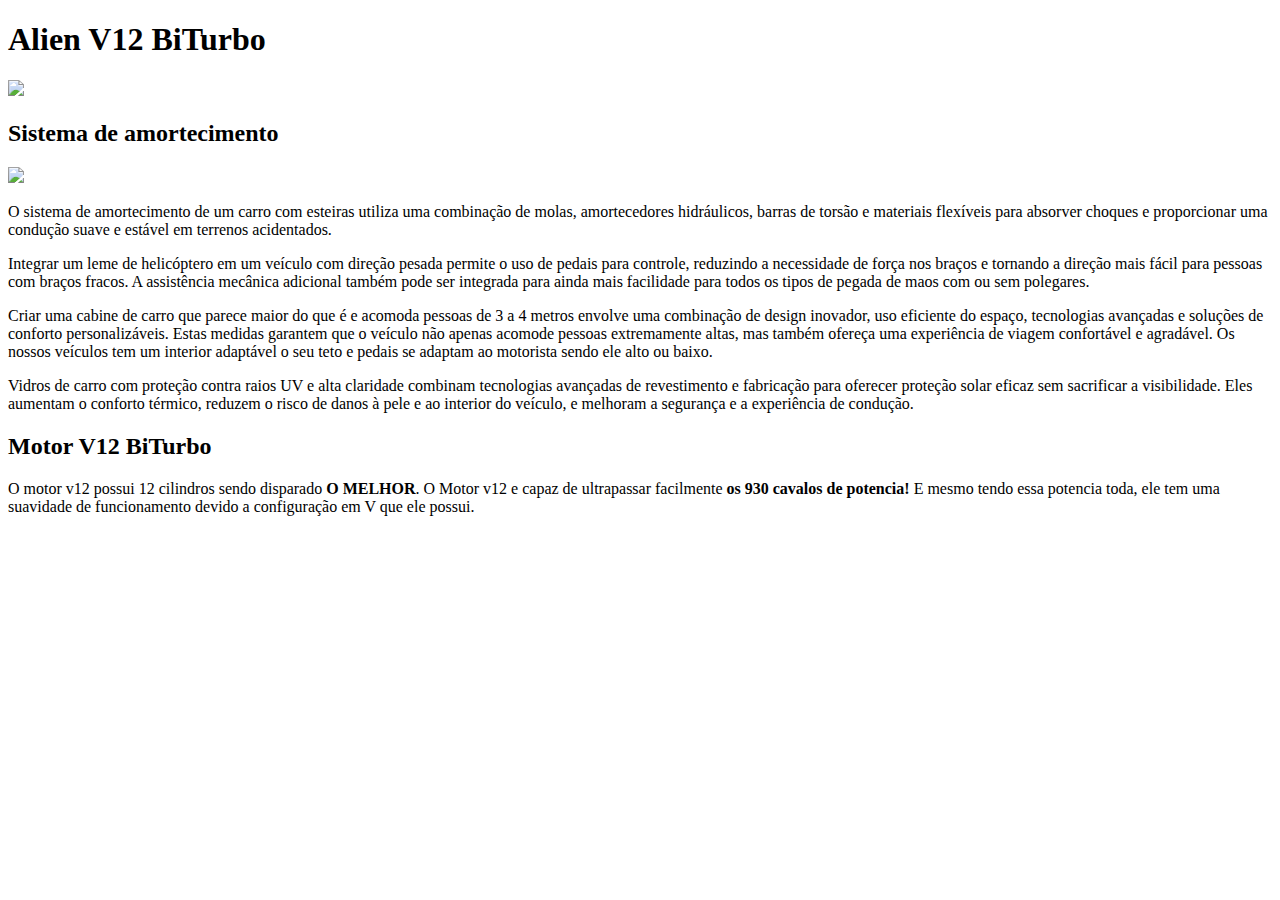
==== index.html @ 14e3fd91 "Update index.html" ====
<!DOCTYPE html>
<html lang="en" >

<head>
  <meta charset="UTF-8">
  <title>Alien X Site</title>
  <link rel="stylesheet" href="./style.css">
    <div class="container">
        <h1 class="page-title">Alien V12 BiTurbo</h1>
        
        <img src="./AlienV12BiTurbo.png" class="page-logo">

        <h2>Sistema de amortecimento</h2>
        <img src="./amortecedor-cb300.jpg" class="page-logo">
        <p>O sistema de amortecimento de um carro com esteiras utiliza uma combinação de molas, amortecedores hidráulicos, barras de torsão e materiais flexíveis para absorver choques e proporcionar uma condução suave e estável em terrenos acidentados.
        </p>
        <p>  Integrar um leme de helicóptero em um veículo com direção pesada permite o uso de pedais para controle, reduzindo a necessidade de força nos braços e tornando a direção mais fácil para pessoas com braços fracos. A assistência mecânica adicional também pode ser integrada para ainda mais facilidade para todos os tipos de pegada de maos com ou sem polegares. 
        
          </p>
          <p>  Criar uma cabine de carro que parece maior do que é e acomoda pessoas de 3 a 4 metros envolve uma combinação de design inovador, uso eficiente do espaço, tecnologias avançadas e soluções de conforto personalizáveis. Estas medidas garantem que o veículo não apenas acomode pessoas extremamente altas, mas também ofereça uma experiência de viagem confortável e agradável. Os nossos veículos tem um interior adaptável o seu teto e pedais se adaptam ao motorista sendo ele alto ou baixo. 
           </p>
           <p>Vidros de carro com proteção contra raios UV e alta claridade combinam tecnologias avançadas de revestimento e fabricação para oferecer proteção solar eficaz sem sacrificar a visibilidade. Eles aumentam o conforto térmico, reduzem o risco de danos à pele e ao interior do veículo, e melhoram a segurança e a experiência de condução.</p>
           <h2>Motor V12 BiTurbo</h2>
           <p>O motor v12 possui 12 cilindros sendo disparado <strong>O MELHOR</strong>.
            O Motor v12 e capaz de ultrapassar facilmente <strong>os 930 cavalos de potencia!</strong>
            E mesmo tendo essa potencia toda, ele tem uma suavidade de funcionamento devido a
            configuração em V que ele possui.</p>
        <link rel="icon" type="image">
    </div>

  <script  src="./script.js"></script>

</body>
</html>
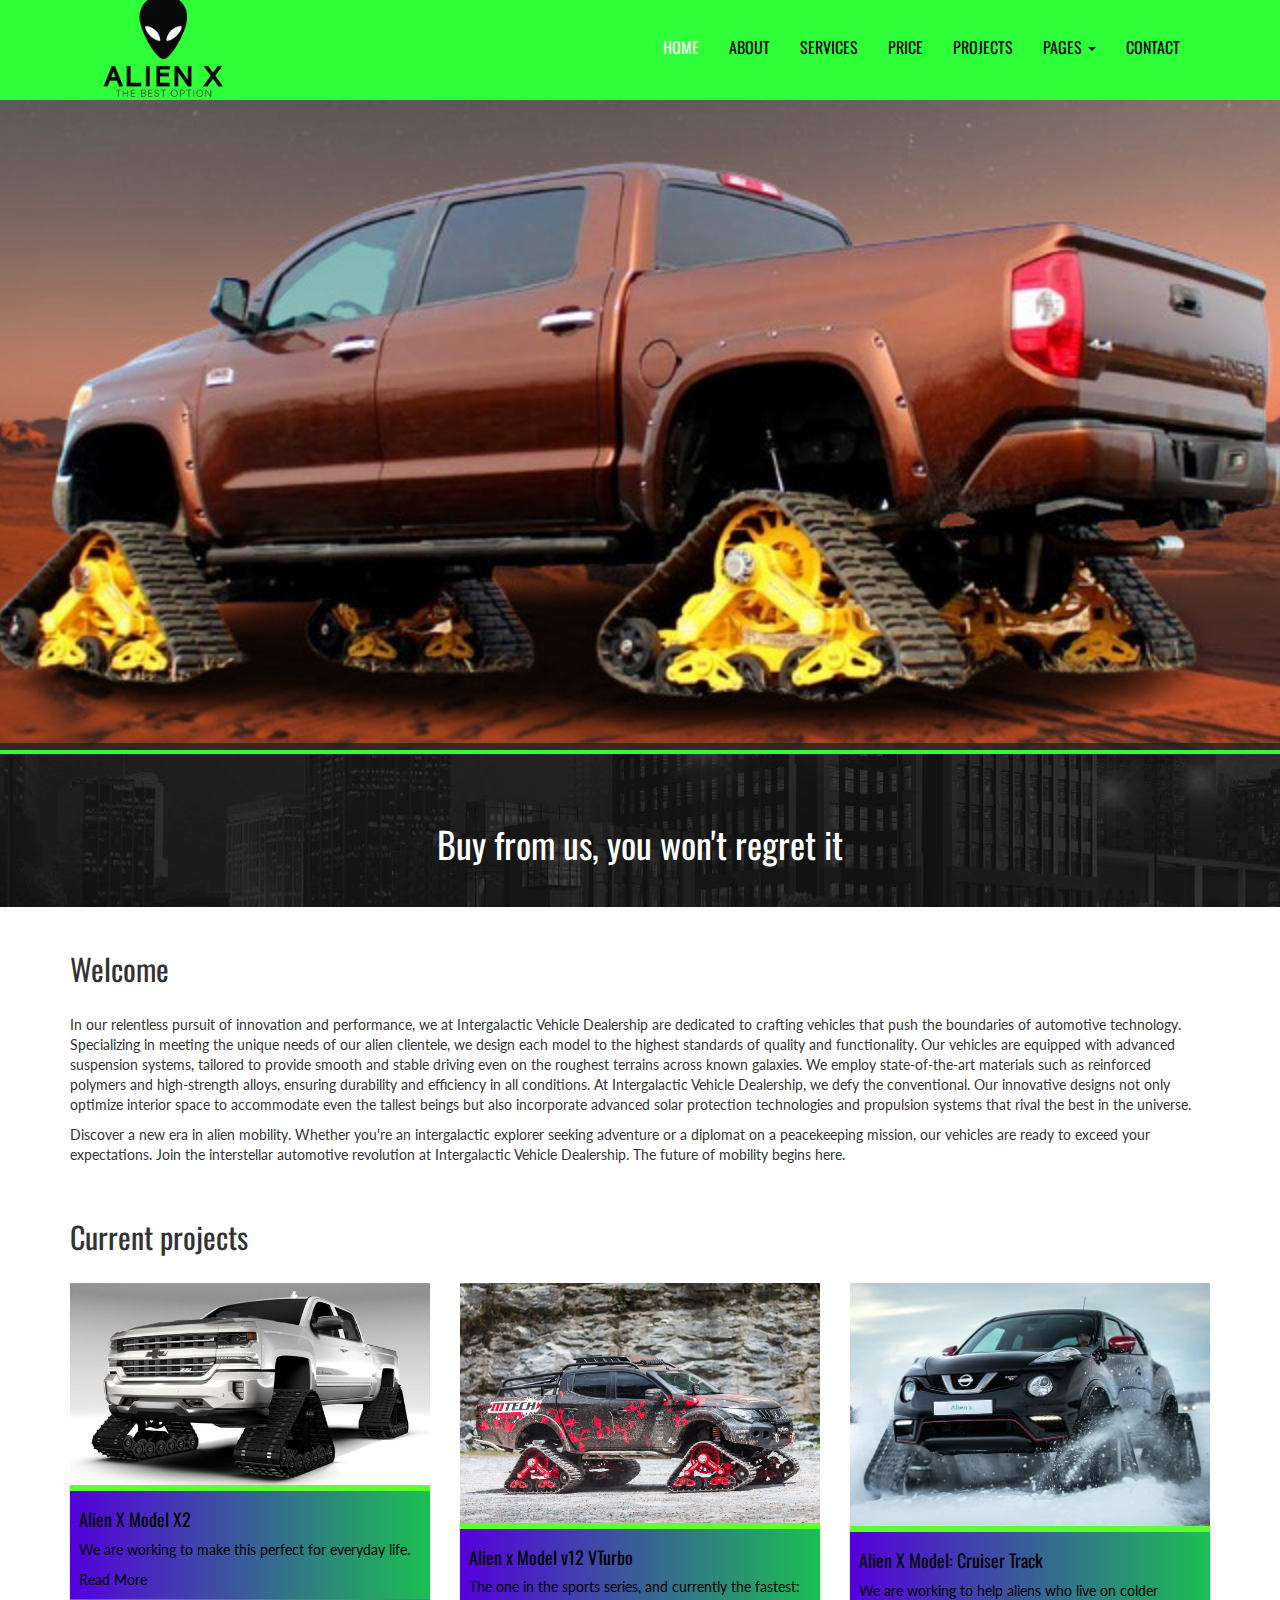
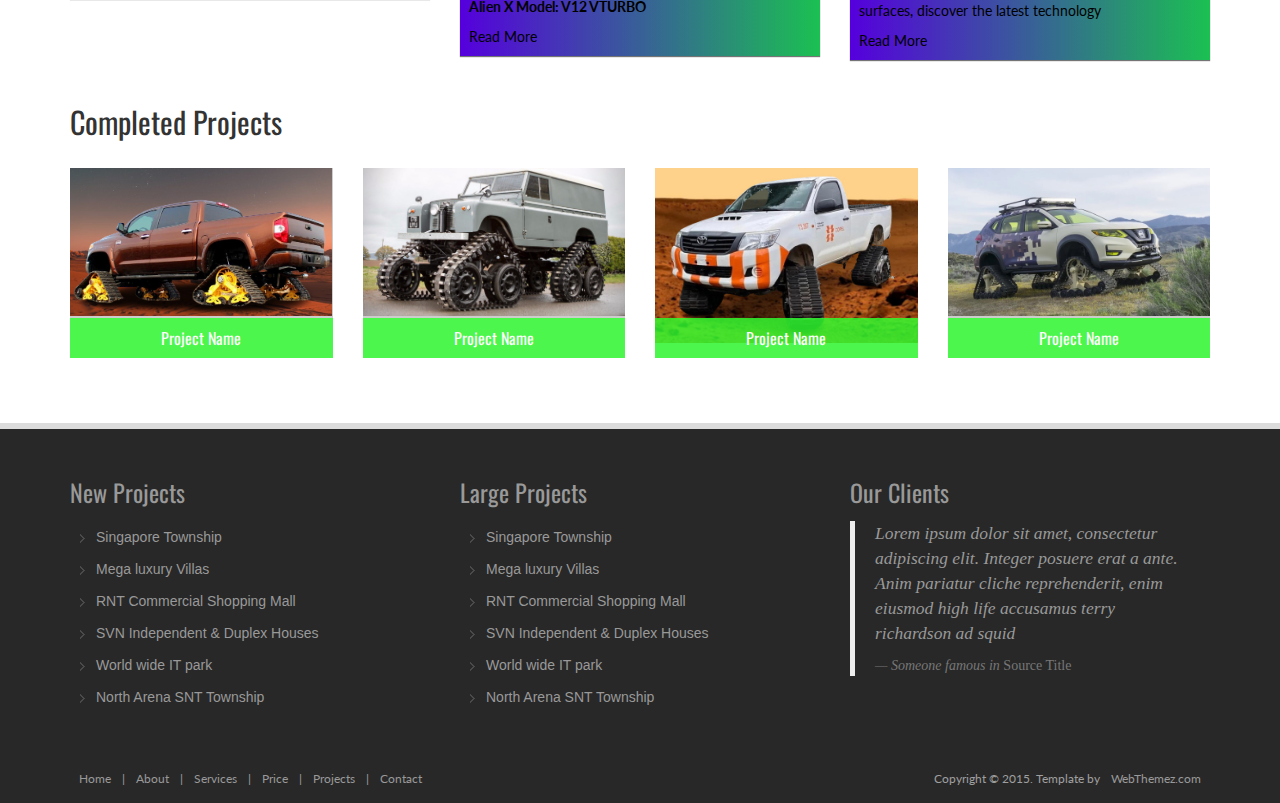
==== commit ccf2522b: "Add files via upload" ====
--- a/index.html
+++ b/index.html
@@ -1,34 +1,338 @@
-<!DOCTYPE html>
-<html lang="en" >
-
-<head>
-  <meta charset="UTF-8">
-  <title>Alien X Site</title>
-  <link rel="stylesheet" href="./style.css">
-    <div class="container">
-        <h1 class="page-title">Alien V12 BiTurbo</h1>
-        
-        <img src="./AlienV12BiTurbo.png" class="page-logo">
-
-        <h2>Sistema de amortecimento</h2>
-        <img src="./amortecedor-cb300.jpg" class="page-logo">
-        <p>O sistema de amortecimento de um carro com esteiras utiliza uma combinação de molas, amortecedores hidráulicos, barras de torsão e materiais flexíveis para absorver choques e proporcionar uma condução suave e estável em terrenos acidentados.
-        </p>
-        <p>  Integrar um leme de helicóptero em um veículo com direção pesada permite o uso de pedais para controle, reduzindo a necessidade de força nos braços e tornando a direção mais fácil para pessoas com braços fracos. A assistência mecânica adicional também pode ser integrada para ainda mais facilidade para todos os tipos de pegada de maos com ou sem polegares. 
-        
-          </p>
-          <p>  Criar uma cabine de carro que parece maior do que é e acomoda pessoas de 3 a 4 metros envolve uma combinação de design inovador, uso eficiente do espaço, tecnologias avançadas e soluções de conforto personalizáveis. Estas medidas garantem que o veículo não apenas acomode pessoas extremamente altas, mas também ofereça uma experiência de viagem confortável e agradável. Os nossos veículos tem um interior adaptável o seu teto e pedais se adaptam ao motorista sendo ele alto ou baixo. 
-           </p>
-           <p>Vidros de carro com proteção contra raios UV e alta claridade combinam tecnologias avançadas de revestimento e fabricação para oferecer proteção solar eficaz sem sacrificar a visibilidade. Eles aumentam o conforto térmico, reduzem o risco de danos à pele e ao interior do veículo, e melhoram a segurança e a experiência de condução.</p>
-           <h2>Motor V12 BiTurbo</h2>
-           <p>O motor v12 possui 12 cilindros sendo disparado <strong>O MELHOR</strong>.
-            O Motor v12 e capaz de ultrapassar facilmente <strong>os 930 cavalos de potencia!</strong>
-            E mesmo tendo essa potencia toda, ele tem uma suavidade de funcionamento devido a
-            configuração em V que ele possui.</p>
-        <link rel="icon" type="image">
-    </div>
-
-  <script  src="./script.js"></script>
-
-</body>
-</html>
+<!--
+Author: WebThemez
+Author URL: http://webthemez.com
+License: Creative Commons Attribution 3.0 Unported
+License URL: http://creativecommons.org/licenses/by/3.0/
+-->
+<!DOCTYPE html>
+<html lang="en">
+<head>
+    <link
+  rel="icon"
+  href=
+"https://i.ibb.co/3FhX7Zt/pageIcon.png"
+  type="image/x-icon"
+/>
+	<meta charset="utf-8">
+	<meta name="viewport" content="width=device-width, initial-scale=1.0">
+	<meta name="description" content="Real Estate Builders Free Responsive Website Templates - icon">
+	<meta name="author" content="webThemez.com">
+	<title>Alien X -Home</title>
+
+	<link rel="stylesheet" media="screen" href="http://fonts.googleapis.com/css?family=Open+Sans:300,400,700">
+	<link rel="stylesheet" href="assets/css/bootstrap.min.css">
+	<link rel="stylesheet" href="assets/css/font-awesome.min.css"> 
+	<link rel="stylesheet" href="assets/css/bootstrap-theme.css" media="screen"> 
+	<link rel="stylesheet" href="assets/css/style.css">
+    <link rel='stylesheet' id='camera-css'  href='assets/css/camera.css' type='text/css' media='all'> 
+	<!-- HTML5 shim and Respond.js IE8 support of HTML5 elements and media queries -->
+	<!--[if lt IE 9]>
+	<script src="assets/js/html5shiv.js"></script>
+	<script src="assets/js/respond.min.js"></script>
+	<![endif]-->
+</head>
+<body>
+	<!-- Fixed navbar -->
+	<div class="navbar navbar-inverse">
+		<div class="container">
+			<div class="navbar-header">
+				<!-- Button for smallest screens -->
+				<button type="button" class="navbar-toggle" data-toggle="collapse" data-target=".navbar-collapse"><span class="icon-bar"></span><span class="icon-bar"></span><span class="icon-bar"></span></button>
+				<a class="navbar-brand" href="index.html">
+					<img src="assets/images/logo.png" alt="Techro HTML5 template"></a>
+			</div>
+			<div class="navbar-collapse collapse">
+				<ul class="nav navbar-nav pull-right mainNav">
+					<li class="active"><a href="index.html">Home</a></li>
+					<li><a href="about.html">About</a></li>
+					<li><a href="services.html">Services</a></li>
+					<li><a href="price.html">Price</a></li>
+					<li><a href="projects.html">Projects</a></li>
+					<li class="dropdown">
+						<a href="#" class="dropdown-toggle" data-toggle="dropdown">Pages <b class="caret"></b></a>
+						<ul class="dropdown-menu">
+							<li><a href="sidebar-right.html">Right Sidebar</a></li>
+							<li><a href="#">Dummy Link1</a></li>
+							<li><a href="#">Dummy Link2</a></li>
+							<li><a href="#">Dummy Link3</a></li>
+						</ul>
+					</li>
+					<li><a href="contact.html">Contact</a></li>
+
+				</ul>
+			</div>
+			<!--/.nav-collapse -->
+		</div>
+	</div>
+	<!-- /.navbar -->
+
+	<!-- Header -->
+	<header id="head">
+		<div class="container">
+					<div class="fluid_container">
+                    <div class="camera_wrap camera_emboss pattern_1" id="camera_wrap_4">
+                        <div data-thumb="assets/images/slides/thumbs/slide1.jpg" data-src="assets/images/slides/slide1.jpg">
+                        </div> 
+                        <div data-thumb="assets/images/slides/thumbs/slide2.jpg" data-src="assets/images/slides/slide2.jpg">
+                        </div>
+                        <div data-thumb="assets/images/slides/thumbs/slide3.jpg" data-src="assets/images/slides/slide3.jpg">
+                        </div> 
+                    </div><!-- #camera_wrap_3 -->
+                </div><!-- .fluid_container -->
+		</div>
+	</header>
+	<!-- /Header -->
+<section id="search">
+<div class="search-panel">
+                <form class="form-inline" role="form">
+                    <h1>Buy from us, you won't regret it</h1>
+                </form>
+</section>
+      <section class="secpadding">
+	  <div class="container">
+      <div class="row">
+      	<div class="col-md-12"><div class="title-box clearfix "><h2 class="title-box_primary">Welcome</h2></div> 
+        <p>In our relentless pursuit of innovation and performance, we at Intergalactic Vehicle Dealership are dedicated to crafting vehicles that push the boundaries of automotive technology. Specializing in meeting the unique needs of our alien clientele, we design each model to the highest standards of quality and functionality.
+
+            Our vehicles are equipped with advanced suspension systems, tailored to provide smooth and stable driving even on the roughest terrains across known galaxies. We employ state-of-the-art materials such as reinforced polymers and high-strength alloys, ensuring durability and efficiency in all conditions.
+            
+            At Intergalactic Vehicle Dealership, we defy the conventional. Our innovative designs not only optimize interior space to accommodate even the tallest beings but also incorporate advanced solar protection technologies and propulsion systems that rival the best in the universe.
+    </p>
+		<p>Discover a new era in alien mobility. Whether you're an intergalactic explorer seeking adventure or a diplomat on a peacekeeping mission, our vehicles are ready to exceed your expectations.
+            
+            Join the interstellar automotive revolution at Intergalactic Vehicle Dealership. The future of mobility begins here.</p> </div>
+        </div>
+		</div>
+		</section>
+      <section class="news-box">
+        <div class="container">
+            <h2><span>Current projects</span></h2>
+            <div class="row">
+
+                    <div class="col-md-4 col-sm-6 col-xs-12">
+                        <div class="thumbnail thumbnail4">
+                            <img src="assets/images/news2.jpg" alt="">
+
+                            <div class="caption">
+                                <h4>
+                                    <a href="#">
+                                        Alien X Model X2
+                                    </a>
+                                </h4>
+
+                                <p>
+                                    We are working to make this perfect for everyday life.
+                                </p>
+                                <a href="#" data-title="Read More" class="btn-link"><span>Read More</span></a>
+                            </div>
+                        </div>
+                    </div>
+                    <div class="col-md-4 col-sm-6 col-xs-12">
+                        <div class="thumbnail thumbnail4">
+                            <img src="assets/images/news3.jpg" alt="">
+
+                            <div class="caption">
+                                <h4>
+                                    <a href="#">
+                                        Alien x Model v12 VTurbo
+                                    </a>
+                                </h4>
+
+                                <p>
+                                    The one in the sports series, and currently the fastest: <strong>Alien X Model: V12 VTURBO </strong> 
+                                </p>
+                                <a href="#" data-title="Read More" class="btn-link"><span>Read More</span></a>
+                            </div>
+                        </div>
+                    </div>
+                    <div class="col-md-4 col-sm-6 col-xs-12">
+                        <div class="thumbnail thumbnail4">
+                            <img src="assets/images/news4.jpg" alt="">
+
+                            <div class="caption">
+                                <h4>
+                                    <a href="#">
+                                        Alien X Model: Cruiser Track
+                                    </a>
+                                </h4>
+
+                                <p>
+                                    We are working to help aliens who live on colder surfaces, discover the latest technology
+                                </p>
+                                <a href="#" data-title="Read More" class="btn-link"><span>Read More</span></a>
+                            </div>
+                        </div>
+                    </div>
+
+                </div>
+        </div>
+    </section>
+   
+  <section id="packages" class="secpadding">
+        <div class="container">
+             <h2><span>Completed Projects</span></h2>
+              
+        	 <div class="row">
+                <div class="col-md-3 col-sm-6">
+                            <div class="cuadro_intro_hover " style="background-color:#cccccc;">
+                                <p style="text-align:center;">
+                                    <img src="assets/images/pic/pic-5.jpg" class="img-responsive" alt="">
+                                </p>
+                                <div class="caption">
+                                    <div class="blur"></div>
+                                    <div class="caption-text">
+                                        <h3>Project Name</h3> 
+                                        <a class=" btn btn-default" href="#">$4600</i></a>
+                                    </div>
+                                </div>
+                            </div>
+                        
+                </div>
+                <div class="col-md-3  col-sm-6">
+                            <div class="cuadro_intro_hover " style="background-color:#cccccc;">
+                                <p style="text-align:center;">
+                                    <img src="assets/images/pic/pic-6.jpg" class="img-responsive" alt="">
+                                </p>
+                                <div class="caption">
+                                    <div class="blur"></div>
+                                    <div class="caption-text">
+                                         <h3>Project Name</h3> 
+                                        <a class=" btn btn-default" href="#">$4600</i></a>
+                                    </div>
+                                </div>
+                            </div>
+                        
+                </div>
+                <div class="col-md-3  col-sm-6">
+                            <div class="cuadro_intro_hover " style="background-color:#cccccc;">
+                                <p style="text-align:center;">
+                                    <img src="assets/images/pic/pic-7.jpg" class="img-responsive" alt="">
+                                </p>
+                                <div class="caption">
+                                    <div class="blur"></div>
+                                    <div class="caption-text">
+                                         <h3>Project Name</h3> 
+                                        <a class=" btn btn-default" href="#">$4600</i></a>
+                                    </div>
+                                </div>
+                            </div>
+                        
+                </div>
+                <div class="col-md-3  col-sm-6">
+                            <div class="cuadro_intro_hover " style="background-color:#cccccc;">
+                                <p style="text-align:center;">
+                                    <img src="assets/images/pic/pic-8.jpg" class="img-responsive" alt="">
+                                </p>
+                                <div class="caption">
+                                    <div class="blur"></div>
+                                    <div class="caption-text">
+                                         <h3>Project Name</h3> 
+                                        <a class=" btn btn-default" href="#">$4600</i></a>
+                                    </div>
+                                </div>
+                            </div>
+                        
+                </div>
+            </div>    
+         </div>
+    </section>
+	
+      <section class="btm-section secpadding">
+	  <div class="container">
+      <div class="row">
+      	    <div class="col-md-4"><div class="title-box clearfix "><h3 class="title-box_primary">New Projects</h3></div> 
+            <div class="list styled custom-list">
+            <ul>
+            <li><a title="Snatoque penatibus et magnis dis partu rient montes ascetur ridiculus mus." href="#">Singapore Township</a></li>
+            <li><a title="Fusce feugiat malesuada odio. Morbi nunc odio gravida at cursus nec luctus." href="#">Mega luxury Villas</a></li>
+            <li><a title="Penatibus et magnis dis parturient montes ascetur ridiculus mus." href="#">RNT Commercial Shopping Mall</a></li>
+            <li><a title="Morbi nunc odio gravida at cursus nec luctus a lorem. Maecenas tristique orci." href="#">SVN Independent & Duplex Houses</a></li>
+            <li><a title="Snatoque penatibus et magnis dis partu rient montes ascetur ridiculus mus." href="#">World wide IT park</a></li>
+            <li><a title="Fusce feugiat malesuada odio. Morbi nunc odio gravida at cursus nec luctus." href="#">North Arena SNT Township</a></li>
+            </ul>
+            </div>
+         </div>
+        
+        <div class="col-md-4"><div class="title-box clearfix "><h3 class="title-box_primary">Large Projects</h3></div> 
+            <div class="list styled custom-list">
+            <ul>
+            <li><a title="Snatoque penatibus et magnis dis partu rient montes ascetur ridiculus mus." href="#">Singapore Township</a></li>
+            <li><a title="Fusce feugiat malesuada odio. Morbi nunc odio gravida at cursus nec luctus." href="#">Mega luxury Villas</a></li>
+            <li><a title="Penatibus et magnis dis parturient montes ascetur ridiculus mus." href="#">RNT Commercial Shopping Mall</a></li>
+            <li><a title="Morbi nunc odio gravida at cursus nec luctus a lorem. Maecenas tristique orci." href="#">SVN Independent & Duplex Houses</a></li>
+            <li><a title="Snatoque penatibus et magnis dis partu rient montes ascetur ridiculus mus." href="#">World wide IT park</a></li>
+            <li><a title="Fusce feugiat malesuada odio. Morbi nunc odio gravida at cursus nec luctus." href="#">North Arena SNT Township</a></li>
+            </ul>
+            </div>
+         </div>
+         <div class="col-md-4"><div class="title-box clearfix "><h3 class="title-box_primary">Our Clients</h3></div> 
+            <blockquote class="blockquote-1">
+					<p>Lorem ipsum dolor sit amet, consectetur adipiscing elit. Integer posuere erat a ante. Anim pariatur cliche reprehenderit, enim eiusmod high life accusamus terry richardson ad squid</p>
+					<small>Someone famous in <cite title="Source Title">Source Title</cite></small>
+				</blockquote></div>
+         
+      </div></div>
+      </section>
+      
+    	 
+    <footer id="footer">
+	 
+		<div class="footer2">
+			<div class="container">
+				<div class="row">
+
+					<div class="col-md-6 panel">
+						<div class="panel-body">
+							<p class="simplenav">
+								<a href="index.html">Home</a> | 
+								<a href="about.html">About</a> |
+								<a href="services.html">Services</a> |
+								<a href="price.html">Price</a> |
+								<a href="projects.html">Projects</a> |
+								<a href="contact.html">Contact</a>
+							</p>
+						</div>
+					</div>
+
+					<div class="col-md-6 panel">
+						<div class="panel-body">
+							<p class="text-right">
+								Copyright &copy; 2015. Template by <a href="http://webthemez.com/" rel="develop">WebThemez.com</a>
+							</p>
+						</div>
+					</div>
+
+				</div>
+				<!-- /row of panels -->
+			</div>
+		</div>
+	</footer>
+
+	<!-- JavaScript libs are placed at the end of the document so the pages load faster -->
+	<script src="assets/js/modernizr-latest.js"></script> 
+	<script type='text/javascript' src='assets/js/jquery.min.js'></script>
+    <script type='text/javascript' src='assets/js/fancybox/jquery.fancybox.pack.js'></script>
+    
+    <script type='text/javascript' src='assets/js/jquery.mobile.customized.min.js'></script>
+    <script type='text/javascript' src='assets/js/jquery.easing.1.3.js'></script> 
+    <script type='text/javascript' src='assets/js/camera.min.js'></script> 
+    <script src="assets/js/bootstrap.min.js"></script> 
+	<script src="assets/js/custom.js"></script>
+    <script>
+		jQuery(function(){
+			
+			jQuery('#camera_wrap_4').camera({
+				height: '750',
+				loader: 'bar',
+				pagination: false,
+				thumbnails: false,
+				hover: false,
+				opacityOnGrid: false,
+				imagePath: 'assets/images/'
+			});
+
+		});
+	</script>
+    
+</body>
+</html>
--- a/assets/css/style.css
+++ b/assets/css/style.css
@@ -0,0 +1,1088 @@
+/*
+Theme: Real Estate Builders Free Responsive Website Templates - iconDescription: Free to use for personal and commercial use
+Author: WebThemez.com
+Website: http://webthemez.com
+Note: Please do not remove the footer backlink (webthemez.com)--(if you want to remove contact: webthemez@gmail.com)
+Licence: Creative Commons Attribution 3.0** - http://creativecommons.org/licenses/by/3.0/
+*/
+@import url(http://fonts.googleapis.com/css?family=Oswald:400,700);
+@import url(http://fonts.googleapis.com/css?family=Lato:400,700);
+body {
+	font-family: 'Lato', sans-serif;
+	font-weight: normal;
+}
+/*General*/
+h1, h2, h3, h4, h5, h6 {
+	font-weight: normal;
+	font-family: 'Oswald', sans-serif;
+}
+h1, .h1, h2, .h2, h3, .h3 {
+	margin-bottom: 15px;
+}
+h2 {
+	margin: 30px 0;
+}
+.navbar-toggle {
+	background-color: rgba(0, 0, 0, 0.89);
+}
+.navbar-nav>li>a {
+	padding-top: 12px;
+	padding-bottom: 12px;
+	font-family: 'Oswald', sans-serif;
+	font-weight: 400 !important;
+}
+blockquote {
+	font-style: italic;
+	font-family: Georgia;
+	color: #999;
+	margin: 0px 0 0px;
+	padding: 0px 20px;
+}
+label {
+	color: #777;
+}
+.btn-inline {
+	color: #F7FF2C;
+	font-size: 16px;
+	font-weight: 600;
+}
+.form-control {
+	display: block;
+	width: 100%;
+	height: 41px;
+	padding: 6px 12px;
+	font-size: 14px;
+	line-height: 2.428571;
+	color: #555;
+	background-color: #FFFFFF;
+	background-image: none;
+	border: 1px solid #ccc;
+	border-radius: 0px;
+}
+.navbar-inverse .navbar-brand img {
+	width: 180px;
+	height: 150px;
+	padding: 6px 12px;
+	position: relative;
+	bottom: 0;
+	top: -60px;
+}
+.section-title {
+	margin-bottom: 20px;
+}
+/* Header */
+#head {
+	/*background: #181015 url( ../images/bg_header.jpg) no-repeat;*/
+	background-size: cover;
+	height: 750px;
+	text-align: center;
+	color: white;
+	font-weight: 300;
+	position: relative;
+	background-position-x: center;
+}
+#head.secondary {
+	height: 100px;
+	min-height: 100px;
+	padding-top: 0px;
+}
+#head .lead {
+	font-size: 44px;
+	margin-bottom: 6px;
+	color: white;
+	line-height: 1.15em;
+}
+#head .tagline {
+	color: rgba(255,255,255,0.75);
+	margin-bottom: 25px;
+}
+#head .tagline a {
+	color: #fff;
+}
+#head .btn {
+	margin-bottom: 10px;
+}
+#head .btn-default {
+	text-shadow: none;
+	background: transparent;
+	color: rgba(255,255,255,.5);
+	-webkit-box-shadow: inset 0px 0px 0px 3px rgba(255,255,255,.5);
+	-moz-box-shadow: inset 0px 0px 0px 3px rgba(255,255,255,.5);
+	box-shadow: inset 0px 0px 0px 3px rgba(255,255,255,.5);
+	background: transparent;
+}
+#head .btn-default:hover, #head .btn-default:focus {
+	color: rgba(255,255,255,.8);
+	-webkit-box-shadow: inset 0px 0px 0px 3px rgba(255,255,255,.8);
+	-moz-box-shadow: inset 0px 0px 0px 3px rgba(255,255,255,.8);
+	box-shadow: inset 0px 0px 0px 3px rgba(255,255,255,.8);
+	background: transparent;
+}
+#head .btn-default:active, #head .btn-default.active {
+	color: #fff;
+	-webkit-box-shadow: inset 0px 0px 0px 3px #fff;
+	-moz-box-shadow: inset 0px 0px 0px 3px #fff;
+	box-shadow: inset 0px 0px 0px 3px #fff;
+	background: transparent;
+}
+.fluid_container {
+	bottom: 0;
+	height: 100%;
+	left: 0;
+	right: 0;
+	top: 0;
+	z-index: 0;
+}
+#camera_wrap_4 {
+	bottom: 0;
+	height: 100%;
+	left: 0;
+	margin-bottom: 0!important;
+	position: absolute;
+	right: 0;
+	top: 0;
+}
+.camera_bar {
+	z-index: 2;
+}
+.camera_thumbs {
+	margin-top: -100px;
+	position: relative;
+	z-index: 1;
+}
+.camera_thumbs_cont {
+	border-radius: 0;
+	-moz-border-radius: 0;
+	-webkit-border-radius: 0;
+}
+.camera_overlayer {
+	opacity: .1;
+}
+.panel {
+	margin-bottom: 0px;
+	background-color: transparent;
+	border: 1px solid transparent;
+	border-radius: 0px;
+	-webkit-box-shadow: none;
+	box-shadow: none;
+}
+.panel-body {
+	padding: 0px;
+}
+.btn-action, .btn-primary {
+	color: #FFEFD7;
+	background-image: -webkit-linear-gradient(top, #0ecfec 0%, #09bed9 100%);
+	background-image: linear-gradient(to bottom, #0ecfec 0%, #09bed9 100%);
+ filter: progid:DXImageTransform.Microsoft.gradient(startColorstr='#0ecfec22', endColorstr='#09bed900', GradientType=0);
+ filter: progid:DXImageTransform.Microsoft.gradient(enabled = false);
+	background-repeat: repeat-x;
+	border: 0 none;
+}
+.btn-action:hover, .btn-primary:hover {
+	background: #04a0b7;
+}
+.btn:hover, .btn:active {
+	color: #333;
+	background-color: #E4D806;
+	box-shadow: none;
+}
+ul, .list.custom-list ul {
+	margin: 0 0 11px;
+	list-style-type: none;
+	padding-left: 10px;
+}
+.list.custom-list ul li {
+	margin: 0;
+	padding: 6px 0 6px 16px;
+	position: relative;
+	background: url(../images/arrow.png) no-repeat 0 -78px;
+}
+.list.custom-list ul li a {
+	font: 14px/1.2em 'Roboto', sans-serif;
+	color: #999999;
+	text-transform: none;
+	display: inline;
+	position: relative;
+}
+.thumbnail {
+	position: relative;
+	margin: 0;
+	border-radius: 0;
+	box-shadow: none;
+	border: none;
+	padding: 0;
+	background: none;
+}
+.thumbnail time {
+	background: #ae130c;
+	padding: 5px 0;
+	display: block;
+	text-indent: 12px;
+	color: #fff;
+}
+.thumbnail .caption {
+	color: #000000;
+	background:  linear-gradient(90deg, #5500dd 0%, #1bc052 100%); 
+	border-top: 6px solid #5fff2f;
+	box-shadow: 0px 1px 1px rgba(0, 0, 0, 0.54);
+}
+.thumbnail .caption:hover {
+}
+.thumbnail .caption a {
+	font: 20px;
+	color: #000000;
+}
+.slideUp {
+	top: -100px;
+}
+.navbar-inverse {
+	background: rgb(47, 255, 57);
+	position: absolute;
+	z-index: 99999999;
+	width: 100%;
+}
+.navbar-inverse {
+	border: none;
+}
+.navbar-inverse .navbar-nav > li > a, .navbar-inverse .navbar-nav > .open ul > a {
+	color: #000000;
+	font-size: 16px;
+	text-transform: uppercase;
+}
+.navbar-inverse .navbar-nav > li > a:hover, .navbar-inverse .navbar-nav > li > a:focus, .navbar-inverse .navbar-nav > .open > a:hover, .navbar-inverse .navbar-nav > .open > a:focus {
+	background: none;
+	color: #8a8a8a !important;
+}
+.navbar-inverse .navbar-nav > .active > a {
+	color: #ffffff;
+	border-radius: 5px;
+}
+.navbar-inverse .navbar-nav > li > a, .navbar-inverse .navbar-nav > .open ul > a {
+	text-align: left;
+}
+.thumbnail>img, .thumbnail a>img {
+    margin-right: auto;
+    margin-left: auto;
+    width: 100%;
+}
+.input-group-addon {
+    padding: 6px 12px;
+    font-size: 14px;
+    font-weight: 400;
+    line-height: 1;
+    color: #555;
+    text-align: center;
+    background-color: #EFE204;
+    border: 1px solid #EFE204; 
+}
+/* Highlights*/
+.highlight {
+	margin-top: 40px;
+}
+.h-caption {
+	text-align: center;
+}
+.h-caption i {
+	display: block;
+	font-size: 54px;
+	color: #ae130c;
+	margin-bottom: 36px;
+}
+.h-caption h4 {
+	color: #382526;
+	font-size: 16px;
+	font-weight: bold;
+	margin-bottom: 20px;
+}
+div.hbox {
+	background: #fff;
+	padding: 10px 15px;
+}
+.h-body {
+}
+.jumbotron {
+	background-color: #E0E0E0;
+}
+.page-header {
+	border-bottom: 1px solid #15c008;
+}
+.page-title {
+	margin-top: 20px;
+	font-weight: 300;
+	color: #15c008;
+}
+.text-muted {
+	color: #888;
+}
+.breadcrumb {
+	background: none;
+	padding: 0;
+	margin: 30px 0 0px 0;
+}
+ul.list-spaces li {
+	margin-bottom: 10px;
+}
+/* Helpers */
+.container-full {
+	margin: 0 auto;
+	width: 100%;
+}
+.top-space {
+	margin-top: 60px;
+}
+.top-margin {
+	margin-top: 20px;
+}
+.circle {
+	background: rgb(214, 214, 214);
+	width: 95px;
+	height: 95px;
+	border-radius: 90px;
+	line-height: 95px;
+	margin: 0 auto 20px;
+}
+img {
+	max-width: 100%;
+}
+img.pull-right {
+	margin-left: 10px;
+}
+img.pull-left {
+	margin-right: 10px;
+}
+/*Packages*/
+.cuadro_intro_hover {
+    padding: 0px;
+    position: relative;
+    overflow: hidden;
+    height: 190px;
+	margin-bottom:20px;
+}
+
+.cuadro_intro_hover:hover .caption {
+    opacity: 1;
+    transform: translateY(-150px);
+    -webkit-transform: translateY(-150px);
+    -moz-transform: translateY(-150px);
+    -ms-transform: translateY(-150px);
+    -o-transform: translateY(-150px);
+}
+
+.cuadro_intro_hover img {
+    z-index: 4;
+}
+
+.cuadro_intro_hover .caption {
+    position: absolute;
+    top: 150px;
+    -webkit-transition: all 0.3s ease-in-out;
+    -moz-transition: all 0.3s ease-in-out;
+    -o-transition: all 0.3s ease-in-out;
+    -ms-transition: all 0.3s ease-in-out;
+    transition: all 0.3s ease-in-out;
+    width: 100%;
+}
+
+.cuadro_intro_hover .blur {
+    background-color: rgba(47, 255, 47, 0.82);
+    height: 300px;
+    z-index: 5;
+    position: absolute;
+    width: 100%;
+}
+
+.cuadro_intro_hover .caption-text {
+    z-index: 10;
+    color: #fff;
+    position: absolute;
+    height: 300px;
+    text-align: center;
+    top: -26px;
+    width: 100%;
+}
+
+.caption-text p {
+    color: #FFFFFF;
+    padding: 0 10px;
+}
+
+.caption-text h3 {
+    padding: 18px;
+    font-size: 16px;
+    color: #fff;
+}
+#map {
+	width: 100%;
+	height: 280px;
+}
+#social {
+	margin-top: 50px;
+	margin-bottom: 50px;
+}
+#social .wrapper {
+	width: 340px;
+	margin: 0 auto;
+}
+.sidebar {
+	padding-top: 36px;
+	/* padding-bottom: 30px; */
+}
+.sidebar .panel {
+	margin-bottom: 20px;
+}
+.sidebar h1, .sidebar .h1, .sidebar h2, .sidebar .h2, .sidebar h3, .sidebar .h3 {
+	margin-top: 20px;
+}
+.featured-box {
+	padding: 20px;
+	margin-bottom: 20px;
+	background: #F3F3F3;
+}
+.featured-box .text {
+	padding-left: 80px;
+}
+.featured-box h3 {
+	margin: 0 0 5px 0;
+}
+.featured-box i {
+	position: absolute;
+	display: inline-block;
+	color: #808080;
+	background: #FFFFFF;
+	padding: 0px;
+	border-radius: 50px;
+	width: 24px;
+	height: 24px;
+	margin: 0px;
+	width: 60px;
+	height: 60px;
+	text-align: center;
+	line-height: 60px;
+}
+footer {
+	background: #ECECEC;
+	margin-top: 40px;
+}
+.social {
+	margin: 20px 0;
+}
+.social a {
+	font-size: 32px;
+	margin: 0 10px;
+	color: #8c8c8c;
+}
+.social a:hover {
+	color: #ae130c;
+}
+/* Footer */
+.footer1 {
+	background: #fff;
+	padding: 30px 0 0 0;
+	font-size: 12px;
+	color: #999;
+}
+.footer1 a {
+	color: #ccc;
+}
+.footer1 a:hover {
+	color: #fff;
+}
+.footer1 .panel {
+	margin-bottom: 30px;
+}
+.footer1 .panel-title {
+	font-size: 17px;
+	font-weight: bold;
+	color: #ccc;
+	margin: 0 0 20px;
+}
+.footer1 .entry-meta {
+	border-top: 1px solid #ccc;
+	border-bottom: 1px solid #ccc;
+	margin: 0 0 35px 0;
+	padding: 2px 0;
+	color: #888888;
+	font-size: 12px;
+	font-size: 0.75rem;
+}
+.footer1 .entry-meta a {
+	color: #333333;
+}
+.footer1 .entry-meta .meta-in {
+	border-top: 1px solid #ccc;
+	border-bottom: 1px solid #ccc;
+	padding: 10px 0;
+}
+.follow-me-icons {
+	font-size: 30px;
+}
+.follow-me-icons i {
+	float: left;
+	margin: 0 10px 0 0;
+	color: #ae130c;
+}
+.footer2 {
+	background: #282828;
+	padding: 15px 0;
+	color: #9F9F9F;
+	font-size: 12px;
+}
+.footer2 a {
+	color: #999;
+}
+.footer2 a:hover {
+	color: #fff;
+}
+.footer2 p {
+	margin: 0;
+}
+.panel-simplenav {
+	margin-left: -5px;
+}
+.panel-simplenav a {
+	margin: 0 5px;
+}
+#services .fa {
+	color: #ae130c;
+}
+/* carousel */
+#quote-carousel {
+	padding: 0 10px 30px 10px;
+	margin-top: 30px 0px 0px;
+}
+/* Control buttons  */
+#quote-carousel .carousel-control {
+	background: none;
+	color: #222;
+	font-size: 2.3em;
+	text-shadow: none;
+	margin-top: 30px;
+}
+/* Previous button  */
+#quote-carousel .carousel-control.left {
+	left: -12px;
+}
+/* Next button  */
+#quote-carousel .carousel-control.right {
+	right: -12px !important;
+}
+/* Changes the position of the indicators */
+#quote-carousel .carousel-indicators {
+	right: 50%;
+	top: auto;
+	bottom: 0px;
+	margin-right: -19px;
+}
+/* Changes the color of the indicators */
+#quote-carousel .carousel-indicators li {
+	background: #c0c0c0;
+}
+#quote-carousel .carousel-indicators .active {
+	background: #333333;
+}
+#quote-carousel img {
+	width: 250px;
+	height: 100px;
+}
+/* End carousel */
+
+.item blockquote {
+	border-left: none;
+	margin: 0;
+}
+.item blockquote img {
+	margin-bottom: 10px;
+}
+.item blockquote p:before {
+	content: "\f10d";
+	font-family: 'Fontawesome';
+	float: left;
+	margin-right: 10px;
+}
+.contact ul {
+	padding: 0px;
+}
+.contact ul li {
+	margin-bottom: 10px;
+	list-style: none;
+}
+footer ul li {
+	list-style: none;
+}
+#map-canvas {
+	height: 100%;
+	margin: 0px;
+	padding: 0px;
+}
+/* ------- */
+.secpadding{
+padding:15px 0;
+}
+.btm-section{
+background: #282828;
+margin-top:30px;
+padding: 30px 0;
+margin-bottom: -40px;
+color: #999;
+border-top: 6px solid #DCDCDC;
+}
+.search-panel {
+    background: #181015 url(../images/bg_header.jpg) 0px -809px no-repeat; 
+    width: 100%;
+    color: #fff;
+    padding: 50px 0 28px;
+    border-top: #2fff40 4px solid;
+}
+.search-panel form {
+    text-align: center;
+    color: #fff;
+}
+.search-panel .btn{
+background-color: #EFE204;
+}
+.search-panel .form-group {
+    margin: 0 5px 20px 5px;
+    position: relative;
+}
+/* Form */
+
+.checkbox.switch  {
+    padding-top: 4px;
+}
+.checkbox.custom-checkbox input[type="checkbox"],
+.radio.custom-radio input[type="radio"],
+.checkbox.switch input[type="checkbox"] {
+    position: absolute;
+    left: -9999em;
+}
+.checkbox.custom-checkbox label,
+.radio.custom-radio label,
+.checkbox.switch label {
+    padding-left: 0;
+    color: #fff;
+}
+.checkbox.custom-checkbox span,
+.radio.custom-radio span {
+    background-color: #fff;
+    border: 1px solid #999;
+    font-size: 10px;
+    line-height: 10px;
+    padding: 3px;
+    border-radius: 2px;
+    float: left;
+    margin-right: 5px;
+    color: transparent;
+    -webkit-transition: all .2s ease-in-out;
+    -o-transition: all .2s ease-in-out;
+    transition: all .2s ease-in-out;
+}
+.radio.custom-radio span {
+    border-radius: 50%;
+    line-height: 9px;
+}
+.checkbox.custom-checkbox input:checked+span,
+.radio.custom-radio input:checked+span {
+    background-color: #EFE204;
+    border-color: #EFE204;
+}
+.checkbox.custom-checkbox input[disabled]+span,
+fieldset[disabled] .checkbox.custom-checkbox input+span,
+.radio.custom-radio input[disabled]+span,
+fieldset[disabled] .radio.custom-radio input+span {
+    border-color: #e8e8e8;
+}
+.checkbox.custom-checkbox input[disabled]:checked+span,
+fieldset[disabled] .checkbox.custom-checkbox input:checked+span,
+.radio.custom-radio input[disabled]:checked+span,
+fieldset[disabled] .radio.custom-radio input:checked+span {
+    border-color: #b9ebb9;
+    background-color: #b9ebb9;
+}
+.checkbox.switch span.cs-place {
+    position: relative;
+    width: 60px;
+    height: 30px;
+    border-radius: 30px;
+    background-color: #fff;
+    border: 1px solid #c4c4c4;
+    display: inline-block;
+    -webkit-transition: all .2s ease-in-out;
+    -o-transition: all .2s ease-in-out;
+    transition: all .2s ease-in-out;
+}
+.checkbox.switch span.cs-handler {
+    background-color: #fff;
+    width: 30px;
+    height: 30px;
+    position: absolute;
+    top: -1px;
+    left: -1px;
+    border: 1px solid #c4c4c4;
+    border-radius: 50%;
+    padding: 7px;
+    -webkit-transition: all .2s ease-in-out;
+    -o-transition: all .2s ease-in-out;
+    transition: all .2s ease-in-out;
+    color: #fff;
+}
+.checkbox.switch input:checked+span.cs-place {
+    background-color: #5cb85c;
+    border-color: #5cb85c;
+}
+.checkbox.switch input:checked+span.cs-place span.cs-handler {
+    margin-left: 31px;
+    color: #5cb85c;
+    border-color: #5cb85c;
+}
+.checkbox.switch input[disabled]+span.cs-place,
+fieldset[disabled] .checkbox.switch input+span.cs-place {
+    border-color: #dddddd;
+}
+.checkbox.switch input[disabled]+span.cs-place span.cs-handler,
+fieldset[disabled] .checkbox.switch input+span.cs-place span.cs-handler {
+    border-color: #dddddd;
+}
+.checkbox.switch input:checked[disabled]+span.cs-place,
+fieldset[disabled] .checkbox.switch input:checked+span.cs-place {
+    border-color: #b9ebb9;
+    background-color: #b9ebb9;
+}
+.checkbox.switch input:checked[disabled]+span.cs-place span.cs-handler,
+fieldset[disabled] .checkbox.switch input:checked+span.cs-place span.cs-handler {
+    color: #b9ebb9;
+    border-color: #b9ebb9;
+}
+.input-group-addon { 
+border-radius: 0;
+}
+.btnsearch{
+    background: #EFE204;
+    color: #030E3C !important;
+    border-radius: 0;
+}
+.isotopeWrapper article {
+	margin-bottom: 30px;
+}
+#portfolio {
+}
+#portfolio img {
+	width: 100%;
+}
+#portfolio article p {
+	margin-bottom: 1.45em;
+	/*set next row on the baseline*/;
+}
+nav#filter {
+	margin-bottom: 1.5em;
+}
+nav#filter li {
+	display: inline-block;
+	margin: 10px;
+}
+nav#filter a {
+	padding: 10px 20px;
+	line-height: 20px;
+	text-decoration: none;
+	color: #FFFFFF;
+	background: #A7A7A7;
+}
+nav#filter a.current {
+	background: #FF822F;
+	color: #FFFFFF;
+}
+.iconColor .fa {
+	color: #ee0c45;
+}
+.portfolio-items article img {
+	width: 100%;
+}
+.portfolio-item {
+	display: block;
+	position: relative;
+	-webkit-transition: all 0.2s ease-in-out;
+	-moz-transition: all 0.2s ease-in-out;
+	-o-transition: all 0.2s ease-in-out;
+	transition: all 0.2s ease-in-out;
+}
+.portfolio-item img {
+	-webkit-transition: all 300ms linear;
+	-moz-transition: all 300ms linear;
+	-o-transition: all 300ms linear;
+	-ms-transition: all 300ms linear;
+	transition: all 300ms linear;
+}
+.portfolio-item .portfolio-desc {
+	display: block;
+	opacity: 0;
+	position: absolute;
+	width: 100%;
+	left: 0;
+	top: 0;
+	color: rgba(220, 220, 220);
+}
+.fancybox-overlay {
+	background: rgba(0, 0, 0, 0.64);
+}
+.portfolio-item:hover .portfolio-desc {
+	padding-top: 20%;
+	height: 100%;
+	transition: all 200ms ease-in-out 0s;
+	opacity: 1;
+	background: rgba(61, 61, 61, 0.67);
+}
+.portfolio-item .portfolio-desc a {
+	color: #fff;
+	text-align: center;
+	display: block;
+}
+.portfolio-item .portfolio-desc a:hover {
+	/*text-shadow: 2px 2px 1px rgba(0, 0, 0, 0.7);*/
+	text-decoration: none;
+}
+.portfolio-item .portfolio-desc .folio-info {
+	top: -20px;
+	padding: 30px;
+	height: 0;
+	opacity: 0;
+	position: relative;
+}
+.portfolio-item:hover .folio-info {
+	height: 100%;
+	opacity: 1;
+	transition: all 500ms ease-in-out 0s;
+	top: 5px;
+}
+.portfolio-item .portfolio-desc .folio-info h5 {
+	text-transform: uppercase;
+	text-align: center;
+	font-weight: bold;
+	font-size: 1.4em;
+}
+.portfolio-item .portfolio-desc .folio-info p {
+	color: #ffffff;
+	font-size: 12px;
+}
+.newsBox {
+	margin-bottom: 12px;
+}
+.newsBox img {
+	width: 100% !important;
+}
+/*Da Slider*/
+.da-slider {
+	width: auto;
+	height: auto;
+	max-height: initial;
+	position: absolute;
+	top: 0px;
+	bottom: 0px;
+	right: 0px;
+	left: 0px;
+}
+.da-slide h2 {
+	text-align: left;
+	top: 15%;
+	font-weight: bold;
+}
+.da-slide p {
+	text-align: left;
+	top: 40%;
+	font-size: 30px;
+}
+.da-arrows span {
+	position: absolute;
+	top: 45%;
+}
+.da-dots span.da-dots-current:after {
+	content: '';
+	background: #ae130c;
+}
+.team-member {
+	padding-top: 5px;
+	margin-bottom: 15px;
+	background-color: #D6D6D6;
+}
+.team-heading {
+	display: block;
+	width: 100%;
+}
+.member-img {
+	overflow: hidden;
+}
+.member-img img {
+	border-radius: 0px;
+	border: 1px solid rgb(218, 218, 218);
+}
+.team-socials {
+	margin: 15px 0;
+	display: block;
+	text-align: center;
+}
+.team-socials i {
+	width: 35px;
+	height: 35px;
+	position: relative;
+	display: inline-block;
+	text-align: center;
+	font-size: 18px;
+	color: #949494;
+}
+.team-socials i:hover {
+	color: #ae130c;
+}
+.team-member h4 {
+	font-size: 19px;
+	line-height: 32px;
+	padding: 10px 0 0;
+	text-align: center;
+	margin: 0px;
+}
+.team-member .pos {
+	display: block;
+	margin: 0;
+	text-align: center;
+}
+#head.secondary {
+	height: 230px;
+	min-height: 100px;
+	padding-top: 0px;
+	background: #000000 url(../images/bg_header.jpg) 0px -761px no-repeat;
+	/*background: #ae130c;*/
+	background-size: cover;
+	text-align: left;
+	margin-bottom: 25px;
+}
+/*Price table*/
+.flat {
+	margin: 30px 0;
+}
+.flat .plan {
+	border-radius: 0px;
+	list-style: none;
+	padding: 0 0 20px;
+	margin: 0 0 15px;
+	background: #fff;
+	text-align: center;
+	box-shadow: 0px 3px 3px rgba(255, 255, 255, 0.29) !important;
+}
+.flat .plan li {
+	padding: 10px 15px;
+	color: #ccc;
+	border-top: 1px solid #f5f5f5;
+	-webkit-transition: 300ms;
+	transition: 300ms;
+}
+.flat .plan li.plan-price {
+	border-top: 0;
+}
+.flat .plan li.plan-name {
+	border-radius: 0;
+	padding: 15px;
+	font-size: 24px;
+	line-height: 24px;
+	color: #fff;
+	background: #4E4E4E;
+	margin-bottom: 30px;
+	border-top: 0;
+}
+.flat .plan li > strong {
+	color: #6B6B6B;
+	font-weight: normal;
+}
+.flat .plan li.plan-action {
+	margin-top: 10px;
+	border-top: 0;
+}
+.flat .plan.featured {
+	-webkit-transform: scale(1.1);
+	-ms-transform: scale(1.1);
+	transform: scale(1.1);
+}
+.flat .plan.featured:hover li.plan-name, .flat .plan:hover li.plan-name, .flat .plan.featured.plan-name {
+	background: #656565 !important;
+}
+.btn {
+	color: #000;
+	background: #EFE204;
+	box-shadow: none;
+	border-radius: 0;
+	padding: 12px 34px;
+}
+.footer2 a {
+	padding: 4px 8px;
+}
+
+/**
+  MEDIA QUERIES
+*/
+@media (max-width: 767px) {
+#head.secondary {
+	height: 80px;
+	min-height: 80px;
+	background-size: initial;
+}
+#camera_wrap_4, #head{
+height:480px !important;
+}
+#head .lead {
+	font-size: 34px;
+}
+}
+
+/* Small devices (tablets, 768px and up) */
+@media (min-width: 768px) {
+#quote-carousel {
+	margin-bottom: 0;
+	padding: 0 40px 30px 40px;
+	margin-top: 30px;
+}
+}
+
+@media (max-width: 767px) {
+.navbar-collapse ul {
+	text-align: right;
+	margin-right: 0px;
+}
+}
+
+/* Small devices (tablets, up to 768px) */
+@media (max-width: 768px) {
+/* Make the indicators larger for easier clicking with fingers/thumb on mobile */
+#camera_wrap_4, #head{
+height:480px !important;
+}
+.navbar-inverse .navbar-nav > li > a, .navbar-inverse .navbar-nav > .open ul > a {
+	font-size: 13px;
+}
+#quote-carousel .carousel-indicators {
+	bottom: -20px !important;
+}
+#quote-carousel .carousel-indicators li {
+	display: inline-block;
+	margin: 0px 5px;
+	width: 15px;
+	height: 15px;
+}
+#quote-carousel .carousel-indicators li.active {
+	margin: 0px 5px;
+	width: 20px;
+	height: 20px;
+}
+.footer2 p {
+	margin: 0;
+	text-align: center;
+}
+}
+
+@media (max-width: 420px) {
+#camera_wrap_4, #head{
+height:380px !important;
+}
+.da-slide h2 {
+	font-size: 28px;
+}
+.da-slide p {
+	font-size: 19px;
+	font-weight: 400;
+}
+}
--- a/assets/css/camera.css
+++ b/assets/css/camera.css
@@ -0,0 +1,1068 @@
+/**************************
+*
+*	GENERAL
+*
+**************************/
+.camera_wrap a, .camera_wrap img, 
+.camera_wrap ol, .camera_wrap ul, .camera_wrap li,
+.camera_wrap table, .camera_wrap tbody, .camera_wrap tfoot, .camera_wrap thead, .camera_wrap tr, .camera_wrap th, .camera_wrap td
+.camera_thumbs_wrap a, .camera_thumbs_wrap img, 
+.camera_thumbs_wrap ol, .camera_thumbs_wrap ul, .camera_thumbs_wrap li,
+.camera_thumbs_wrap table, .camera_thumbs_wrap tbody, .camera_thumbs_wrap tfoot, .camera_thumbs_wrap thead, .camera_thumbs_wrap tr, .camera_thumbs_wrap th, .camera_thumbs_wrap td {
+	background: none;
+	border: 0;
+	font: inherit;
+	font-size: 100%;
+	margin: 0;
+	padding: 0;
+	vertical-align: baseline;
+	list-style: none
+}
+.camera_wrap {
+	direction: ltr;
+	display: none;
+	float: left;
+	position: relative;
+	z-index: 0;
+}
+.camera_wrap img {
+	max-width: none!important;
+}
+.camera_fakehover {
+	height: 100%;
+	min-height: 60px;
+	position: relative;
+	width: 100%;
+	z-index: 1;
+}
+.camera_wrap {
+	width: 100%;
+}
+.camera_src {
+	display: none;
+}
+.cameraCont, .cameraContents {
+	height: 100%;
+	position: relative;
+	width: 100%;
+	z-index: 1;
+}
+.cameraSlide {
+	bottom: 0;
+	left: 0;
+	position: absolute;
+	right: 0;
+	top: 0;
+	width: 100%;
+}
+.cameraContent {
+	bottom: 0;
+	display: none;
+	left: 0;
+	position: absolute;
+	right: 0;
+	top: 0;
+	width: 100%;
+}
+.camera_target {
+	bottom: 0;
+	height: 100%;
+	left: 0;
+	overflow: hidden;
+	position: absolute;
+	right: 0;
+	text-align: left;
+	top: 0;
+	width: 100%;
+	z-index: 0;
+}
+.camera_overlayer {
+	bottom: 0;
+	height: 100%;
+	left: 0;
+	overflow: hidden;
+	position: absolute;
+	right: 0;
+	top: 0;
+	width: 100%;
+	z-index: 0;
+}
+.camera_target_content {
+	bottom: 0;
+	left: 0;
+	overflow: hidden;
+	position: absolute;
+	right: 0;
+	top: 0;
+	z-index: 2;
+}
+.camera_target_content .camera_link {
+    background: url(assets/images/blank.gif);
+	display: block;
+	height: 100%;
+	text-decoration: none;
+}
+.camera_loader {
+    background: #fff url(assets/images/camera-loader.gif) no-repeat center;
+	background: rgba(255, 255, 255, 0.9) url(assets/images/camera-loader.gif) no-repeat center;
+	border: 1px solid #ffffff;
+	-webkit-border-radius: 18px;
+	-moz-border-radius: 18px;
+	border-radius: 18px;
+	height: 36px;
+	left: 50%;
+	overflow: hidden;
+	position: absolute;
+	margin: -18px 0 0 -18px;
+	top: 50%;
+	width: 36px;
+	z-index: 3;
+}
+.camera_bar {
+	bottom: 0;
+	left: 0;
+	overflow: hidden;
+	position: absolute;
+	right: 0;
+	top: 0;
+	z-index: 3;
+}
+.camera_thumbs_wrap.camera_left .camera_bar, .camera_thumbs_wrap.camera_right .camera_bar {
+	height: 100%;
+	position: absolute;
+	width: auto;
+}
+.camera_thumbs_wrap.camera_bottom .camera_bar, .camera_thumbs_wrap.camera_top .camera_bar {
+	height: auto;
+	position: absolute;
+	width: 100%;
+}
+.camera_nav_cont {
+	height: 65px;
+	overflow: hidden;
+	position: absolute;
+	right: 9px;
+	top: 15px;
+	width: 120px;
+	z-index: 4;
+}
+.camera_caption {
+	bottom: 0;
+	display: block;
+	position: absolute;
+	width: 100%;
+}
+.camera_caption > div {
+	padding: 10px 20px;
+}
+.camerarelative {
+	overflow: hidden;
+	position: relative;
+}
+.imgFake {
+	cursor: pointer;
+}
+.camera_prevThumbs {
+	bottom: 4px;
+	cursor: pointer;
+	left: 0;
+	position: absolute;
+	top: 4px;
+	visibility: hidden;
+	width: 30px;
+	z-index: 10;
+}
+.camera_prevThumbs div {
+	background: url(../images/camera_skins.png) no-repeat -160px 0;
+	display: block;
+	height: 40px;
+	margin-top: -20px;
+	position: absolute;
+	top: 50%;
+	width: 30px;
+}
+.camera_nextThumbs {
+	bottom: 4px;
+	cursor: pointer;
+	position: absolute;
+	right: 0;
+	top: 4px;
+	visibility: hidden;
+	width: 30px;
+	z-index: 10;
+}
+.camera_nextThumbs div {
+	background: url(../images/camera_skins.png) no-repeat -190px 0;
+	display: block;
+	height: 40px;
+	margin-top: -20px;
+	position: absolute;
+	top: 50%;
+	width: 30px;
+}
+.camera_command_wrap .hideNav {
+	display: none;
+}
+.camera_command_wrap {
+	left: 0;
+	position: relative;
+	right:0;
+	z-index: 4;
+}
+.camera_wrap .camera_pag .camera_pag_ul {
+	list-style: none;
+	margin: 0;
+	padding: 0;
+	text-align: right;
+}
+.camera_wrap .camera_pag .camera_pag_ul li {
+	-webkit-border-radius: 8px;
+	-moz-border-radius: 8px;
+	border-radius: 8px;
+	cursor: pointer;
+	display: inline-block;
+	height: 16px;
+	margin: 20px 5px;
+	position: relative;
+	text-align: left;
+	text-indent: 9999px;
+	width: 16px;
+}
+.camera_commands_emboss .camera_pag .camera_pag_ul li {
+	-moz-box-shadow:
+		0px 1px 0px rgba(255,255,255,1),
+		inset 0px 1px 1px rgba(0,0,0,0.2);
+	-webkit-box-shadow:
+		0px 1px 0px rgba(255,255,255,1),
+		inset 0px 1px 1px rgba(0,0,0,0.2);
+	box-shadow:
+		0px 1px 0px rgba(255,255,255,1),
+		inset 0px 1px 1px rgba(0,0,0,0.2);
+}
+.camera_wrap .camera_pag .camera_pag_ul li > span {
+	-webkit-border-radius: 5px;
+	-moz-border-radius: 5px;
+	border-radius: 5px;
+	height: 8px;
+	left: 4px;
+	overflow: hidden;
+	position: absolute;
+	top: 4px;
+	width: 8px;
+}
+.camera_commands_emboss .camera_pag .camera_pag_ul li:hover > span {
+	-moz-box-shadow:
+		0px 1px 0px rgba(255,255,255,1),
+		inset 0px 1px 1px rgba(0,0,0,0.2);
+	-webkit-box-shadow:
+		0px 1px 0px rgba(255,255,255,1),
+		inset 0px 1px 1px rgba(0,0,0,0.2);
+	box-shadow:
+		0px 1px 0px rgba(255,255,255,1),
+		inset 0px 1px 1px rgba(0,0,0,0.2);
+}
+.camera_wrap .camera_pag .camera_pag_ul li.cameracurrent > span {
+	-moz-box-shadow: 0;
+	-webkit-box-shadow: 0;
+	box-shadow: 0;
+}
+.camera_pag_ul li img {
+	display: none;
+	position: absolute;
+}
+.camera_pag_ul .thumb_arrow {
+    border-left: 4px solid transparent;
+    border-right: 4px solid transparent;
+    border-top: 4px solid;
+	top: 0;
+	left: 50%;
+	margin-left: -4px;
+	position: absolute;
+}
+.camera_prev, .camera_next, .camera_commands {
+	cursor: pointer;
+	height: 40px;
+	margin-top: -20px;
+	position: absolute;
+	top: 50%;
+	width: 40px;
+	z-index: 2;
+}
+.camera_prev {
+	left: 0;
+}
+.camera_prev > span {
+	background: url(../images/camera_skins.png) no-repeat 0 0;
+	display: block;
+	height: 40px;
+	width: 40px;
+}
+.camera_next {
+	right: 0;
+}
+.camera_next > span {
+	background: url(../images/camera_skins.png) no-repeat -40px 0;
+	display: block;
+	height: 40px;
+	width: 40px;
+}
+.camera_commands {
+	right: 41px;
+}
+.camera_commands > .camera_play {
+	background: url(../images/camera_skins.png) no-repeat -80px 0;
+	height: 40px;
+	width: 40px;
+}
+.camera_commands > .camera_stop {
+	background: url(../images/camera_skins.png) no-repeat -120px 0;
+	display: block;
+	height: 40px;
+	width: 40px;
+}
+.camera_wrap .camera_pag .camera_pag_ul li {
+	-webkit-border-radius: 8px;
+	-moz-border-radius: 8px;
+	border-radius: 8px;
+	cursor: pointer;
+	display: inline-block;
+	height: 16px;
+	margin: 20px 5px;
+	position: relative;
+	text-indent: 9999px;
+	width: 16px;
+}
+.camera_thumbs_cont {
+	-webkit-border-bottom-right-radius: 4px;
+	-webkit-border-bottom-left-radius: 4px;
+	-moz-border-radius-bottomright: 4px;
+	-moz-border-radius-bottomleft: 4px;
+	border-bottom-right-radius: 4px;
+	border-bottom-left-radius: 4px;
+	overflow: hidden;
+	position: relative;
+	width: 100%;
+}
+.camera_commands_emboss .camera_thumbs_cont {
+	-moz-box-shadow:
+		0px 1px 0px rgba(255,255,255,1),
+		inset 0px 1px 1px rgba(0,0,0,0.2);
+	-webkit-box-shadow:
+		0px 1px 0px rgba(255,255,255,1),
+		inset 0px 1px 1px rgba(0,0,0,0.2);
+	box-shadow:
+		0px 1px 0px rgba(255,255,255,1),
+		inset 0px 1px 1px rgba(0,0,0,0.2);
+}
+.camera_thumbs_cont > div {
+	float: left;
+	width: 100%;
+}
+.camera_thumbs_cont ul {
+	overflow: hidden;
+	padding: 3px 4px 8px;
+	position: relative;
+	text-align: center;
+}
+.camera_thumbs_cont ul li {
+	display: inline;
+	padding: 0 4px;
+}
+.camera_thumbs_cont ul li > img {
+	border: 1px solid;
+	cursor: pointer;
+	margin-top: 5px;
+	vertical-align:bottom;
+}
+.camera_clear {
+	display: block;
+	clear: both;
+}
+.showIt {
+	display: none;
+}
+.camera_clear {
+	clear: both;
+	display: block;
+	height: 1px;
+	margin: -1px 0 25px;
+	position: relative;
+}
+/**************************
+*
+*	COLORS & SKINS
+*
+**************************/
+.pattern_1 .camera_overlayer {
+	background: url(../images/patterns/overlay1.png) repeat;
+}
+.pattern_2 .camera_overlayer {
+	background: url(../images/patterns/overlay2.png) repeat;
+}
+.pattern_3 .camera_overlayer {
+	background: url(../images/patterns/overlay3.png) repeat;
+}
+.pattern_4 .camera_overlayer {
+	background: url(../images/patterns/overlay4.png) repeat;
+}
+.pattern_5 .camera_overlayer {
+	background: url(../images/patterns/overlay5.png) repeat;
+}
+.pattern_6 .camera_overlayer {
+	background: url(assets/images/patterns/overlay6.png) repeat;
+}
+.pattern_7 .camera_overlayer {
+	background: url(assets/images/patterns/overlay7.png) repeat;
+}
+.pattern_8 .camera_overlayer {
+	background: url(assets/images/patterns/overlay8.png) repeat;
+}
+.pattern_9 .camera_overlayer {
+	background: url(assets/images/patterns/overlay9.png) repeat;
+}
+.pattern_10 .camera_overlayer {
+	background: url(assets/images/patterns/overlay10.png) repeat;
+}
+.camera_caption {
+	color: #fff;
+}
+.camera_caption > div {
+	background: #000;
+	background: rgba(0, 0, 0, 0.8);
+}
+.camera_wrap .camera_pag .camera_pag_ul li {
+	background: #b7b7b7;
+}
+.camera_wrap .camera_pag .camera_pag_ul li:hover > span {
+	background: #b7b7b7;
+}
+.camera_wrap .camera_pag .camera_pag_ul li.cameracurrent > span {
+	background: #434648;
+}
+.camera_pag_ul li img {
+	border: 4px solid #e6e6e6;
+	-moz-box-shadow: 0px 3px 6px rgba(0,0,0,.5);
+	-webkit-box-shadow: 0px 3px 6px rgba(0,0,0,.5);
+	box-shadow: 0px 3px 6px rgba(0,0,0,.5);
+}
+.camera_pag_ul .thumb_arrow {
+    border-top-color: #e6e6e6;
+}
+.camera_prevThumbs, .camera_nextThumbs, .camera_prev, .camera_next, .camera_commands, .camera_thumbs_cont {
+	background: #d8d8d8;
+	background: rgba(216, 216, 216, 0.85);
+}
+.camera_wrap .camera_pag .camera_pag_ul li {
+	background: #b7b7b7;
+}
+.camera_thumbs_cont ul li > img {
+	border-color: 1px solid #000;
+}
+/*AMBER SKIN*/
+.camera_amber_skin .camera_prevThumbs div {
+	background-position: -160px -160px;
+}
+.camera_amber_skin .camera_nextThumbs div {
+	background-position: -190px -160px;
+}
+.camera_amber_skin .camera_prev > span {
+	background-position: 0 -160px;
+}
+.camera_amber_skin .camera_next > span {
+	background-position: -40px -160px;
+}
+.camera_amber_skin .camera_commands > .camera_play {
+	background-position: -80px -160px;
+}
+.camera_amber_skin .camera_commands > .camera_stop {
+	background-position: -120px -160px;
+}
+/*ASH SKIN*/
+.camera_ash_skin .camera_prevThumbs div {
+	background-position: -160px -200px;
+}
+.camera_ash_skin .camera_nextThumbs div {
+	background-position: -190px -200px;
+}
+.camera_ash_skin .camera_prev > span {
+	background-position: 0 -200px;
+}
+.camera_ash_skin .camera_next > span {
+	background-position: -40px -200px;
+}
+.camera_ash_skin .camera_commands > .camera_play {
+	background-position: -80px -200px;
+}
+.camera_ash_skin .camera_commands > .camera_stop {
+	background-position: -120px -200px;
+}
+/*AZURE SKIN*/
+.camera_azure_skin .camera_prevThumbs div {
+	background-position: -160px -240px;
+}
+.camera_azure_skin .camera_nextThumbs div {
+	background-position: -190px -240px;
+}
+.camera_azure_skin .camera_prev > span {
+	background-position: 0 -240px;
+}
+.camera_azure_skin .camera_next > span {
+	background-position: -40px -240px;
+}
+.camera_azure_skin .camera_commands > .camera_play {
+	background-position: -80px -240px;
+}
+.camera_azure_skin .camera_commands > .camera_stop {
+	background-position: -120px -240px;
+}
+/*BEIGE SKIN*/
+.camera_beige_skin .camera_prevThumbs div {
+	background-position: -160px -120px;
+}
+.camera_beige_skin .camera_nextThumbs div {
+	background-position: -190px -120px;
+}
+.camera_beige_skin .camera_prev > span {
+	background-position: 0 -120px;
+}
+.camera_beige_skin .camera_next > span {
+	background-position: -40px -120px;
+}
+.camera_beige_skin .camera_commands > .camera_play {
+	background-position: -80px -120px;
+}
+.camera_beige_skin .camera_commands > .camera_stop {
+	background-position: -120px -120px;
+}
+/*BLACK SKIN*/
+.camera_black_skin .camera_prevThumbs div {
+	background-position: -160px -40px;
+}
+.camera_black_skin .camera_nextThumbs div {
+	background-position: -190px -40px;
+}
+.camera_black_skin .camera_prev > span {
+	background-position: 0 -40px;
+}
+.camera_black_skin .camera_next > span {
+	background-position: -40px -40px;
+}
+.camera_black_skin .camera_commands > .camera_play {
+	background-position: -80px -40px;
+}
+.camera_black_skin .camera_commands > .camera_stop {
+	background-position: -120px -40px;
+}
+/*BLUE SKIN*/
+.camera_blue_skin .camera_prevThumbs div {
+	background-position: -160px -280px;
+}
+.camera_blue_skin .camera_nextThumbs div {
+	background-position: -190px -280px;
+}
+.camera_blue_skin .camera_prev > span {
+	background-position: 0 -280px;
+}
+.camera_blue_skin .camera_next > span {
+	background-position: -40px -280px;
+}
+.camera_blue_skin .camera_commands > .camera_play {
+	background-position: -80px -280px;
+}
+.camera_blue_skin .camera_commands > .camera_stop {
+	background-position: -120px -280px;
+}
+/*BROWN SKIN*/
+.camera_brown_skin .camera_prevThumbs div {
+	background-position: -160px -320px;
+}
+.camera_brown_skin .camera_nextThumbs div {
+	background-position: -190px -320px;
+}
+.camera_brown_skin .camera_prev > span {
+	background-position: 0 -320px;
+}
+.camera_brown_skin .camera_next > span {
+	background-position: -40px -320px;
+}
+.camera_brown_skin .camera_commands > .camera_play {
+	background-position: -80px -320px;
+}
+.camera_brown_skin .camera_commands > .camera_stop {
+	background-position: -120px -320px;
+}
+/*BURGUNDY SKIN*/
+.camera_burgundy_skin .camera_prevThumbs div {
+	background-position: -160px -360px;
+}
+.camera_burgundy_skin .camera_nextThumbs div {
+	background-position: -190px -360px;
+}
+.camera_burgundy_skin .camera_prev > span {
+	background-position: 0 -360px;
+}
+.camera_burgundy_skin .camera_next > span {
+	background-position: -40px -360px;
+}
+.camera_burgundy_skin .camera_commands > .camera_play {
+	background-position: -80px -360px;
+}
+.camera_burgundy_skin .camera_commands > .camera_stop {
+	background-position: -120px -360px;
+}
+/*CHARCOAL SKIN*/
+.camera_charcoal_skin .camera_prevThumbs div {
+	background-position: -160px -400px;
+}
+.camera_charcoal_skin .camera_nextThumbs div {
+	background-position: -190px -400px;
+}
+.camera_charcoal_skin .camera_prev > span {
+	background-position: 0 -400px;
+}
+.camera_charcoal_skin .camera_next > span {
+	background-position: -40px -400px;
+}
+.camera_charcoal_skin .camera_commands > .camera_play {
+	background-position: -80px -400px;
+}
+.camera_charcoal_skin .camera_commands > .camera_stop {
+	background-position: -120px -400px;
+}
+/*CHOCOLATE SKIN*/
+.camera_chocolate_skin .camera_prevThumbs div {
+	background-position: -160px -440px;
+}
+.camera_chocolate_skin .camera_nextThumbs div {
+	background-position: -190px -440px;
+}
+.camera_chocolate_skin .camera_prev > span {
+	background-position: 0 -440px;
+}
+.camera_chocolate_skin .camera_next > span {
+	background-position: -40px -440px;
+}
+.camera_chocolate_skin .camera_commands > .camera_play {
+	background-position: -80px -440px;
+}
+.camera_chocolate_skin .camera_commands > .camera_stop {
+	background-position: -120px -440px	;
+}
+/*COFFEE SKIN*/
+.camera_coffee_skin .camera_prevThumbs div {
+	background-position: -160px -480px;
+}
+.camera_coffee_skin .camera_nextThumbs div {
+	background-position: -190px -480px;
+}
+.camera_coffee_skin .camera_prev > span {
+	background-position: 0 -480px;
+}
+.camera_coffee_skin .camera_next > span {
+	background-position: -40px -480px;
+}
+.camera_coffee_skin .camera_commands > .camera_play {
+	background-position: -80px -480px;
+}
+.camera_coffee_skin .camera_commands > .camera_stop {
+	background-position: -120px -480px	;
+}
+/*CYAN SKIN*/
+.camera_cyan_skin .camera_prevThumbs div {
+	background-position: -160px -520px;
+}
+.camera_cyan_skin .camera_nextThumbs div {
+	background-position: -190px -520px;
+}
+.camera_cyan_skin .camera_prev > span {
+	background-position: 0 -520px;
+}
+.camera_cyan_skin .camera_next > span {
+	background-position: -40px -520px;
+}
+.camera_cyan_skin .camera_commands > .camera_play {
+	background-position: -80px -520px;
+}
+.camera_cyan_skin .camera_commands > .camera_stop {
+	background-position: -120px -520px	;
+}
+/*FUCHSIA SKIN*/
+.camera_fuchsia_skin .camera_prevThumbs div {
+	background-position: -160px -560px;
+}
+.camera_fuchsia_skin .camera_nextThumbs div {
+	background-position: -190px -560px;
+}
+.camera_fuchsia_skin .camera_prev > span {
+	background-position: 0 -560px;
+}
+.camera_fuchsia_skin .camera_next > span {
+	background-position: -40px -560px;
+}
+.camera_fuchsia_skin .camera_commands > .camera_play {
+	background-position: -80px -560px;
+}
+.camera_fuchsia_skin .camera_commands > .camera_stop {
+	background-position: -120px -560px	;
+}
+/*GOLD SKIN*/
+.camera_gold_skin .camera_prevThumbs div {
+	background-position: -160px -600px;
+}
+.camera_gold_skin .camera_nextThumbs div {
+	background-position: -190px -600px;
+}
+.camera_gold_skin .camera_prev > span {
+	background-position: 0 -600px;
+}
+.camera_gold_skin .camera_next > span {
+	background-position: -40px -600px;
+}
+.camera_gold_skin .camera_commands > .camera_play {
+	background-position: -80px -600px;
+}
+.camera_gold_skin .camera_commands > .camera_stop {
+	background-position: -120px -600px	;
+}
+/*GREEN SKIN*/
+.camera_green_skin .camera_prevThumbs div {
+	background-position: -160px -640px;
+}
+.camera_green_skin .camera_nextThumbs div {
+	background-position: -190px -640px;
+}
+.camera_green_skin .camera_prev > span {
+	background-position: 0 -640px;
+}
+.camera_green_skin .camera_next > span {
+	background-position: -40px -640px;
+}
+.camera_green_skin .camera_commands > .camera_play {
+	background-position: -80px -640px;
+}
+.camera_green_skin .camera_commands > .camera_stop {
+	background-position: -120px -640px	;
+}
+/*GREY SKIN*/
+.camera_grey_skin .camera_prevThumbs div {
+	background-position: -160px -680px;
+}
+.camera_grey_skin .camera_nextThumbs div {
+	background-position: -190px -680px;
+}
+.camera_grey_skin .camera_prev > span {
+	background-position: 0 -680px;
+}
+.camera_grey_skin .camera_next > span {
+	background-position: -40px -680px;
+}
+.camera_grey_skin .camera_commands > .camera_play {
+	background-position: -80px -680px;
+}
+.camera_grey_skin .camera_commands > .camera_stop {
+	background-position: -120px -680px	;
+}
+/*INDIGO SKIN*/
+.camera_indigo_skin .camera_prevThumbs div {
+	background-position: -160px -720px;
+}
+.camera_indigo_skin .camera_nextThumbs div {
+	background-position: -190px -720px;
+}
+.camera_indigo_skin .camera_prev > span {
+	background-position: 0 -720px;
+}
+.camera_indigo_skin .camera_next > span {
+	background-position: -40px -720px;
+}
+.camera_indigo_skin .camera_commands > .camera_play {
+	background-position: -80px -720px;
+}
+.camera_indigo_skin .camera_commands > .camera_stop {
+	background-position: -120px -720px	;
+}
+/*KHAKI SKIN*/
+.camera_khaki_skin .camera_prevThumbs div {
+	background-position: -160px -760px;
+}
+.camera_khaki_skin .camera_nextThumbs div {
+	background-position: -190px -760px;
+}
+.camera_khaki_skin .camera_prev > span {
+	background-position: 0 -760px;
+}
+.camera_khaki_skin .camera_next > span {
+	background-position: -40px -760px;
+}
+.camera_khaki_skin .camera_commands > .camera_play {
+	background-position: -80px -760px;
+}
+.camera_khaki_skin .camera_commands > .camera_stop {
+	background-position: -120px -760px	;
+}
+/*LIME SKIN*/
+.camera_lime_skin .camera_prevThumbs div {
+	background-position: -160px -800px;
+}
+.camera_lime_skin .camera_nextThumbs div {
+	background-position: -190px -800px;
+}
+.camera_lime_skin .camera_prev > span {
+	background-position: 0 -800px;
+}
+.camera_lime_skin .camera_next > span {
+	background-position: -40px -800px;
+}
+.camera_lime_skin .camera_commands > .camera_play {
+	background-position: -80px -800px;
+}
+.camera_lime_skin .camera_commands > .camera_stop {
+	background-position: -120px -800px	;
+}
+/*MAGENTA SKIN*/
+.camera_magenta_skin .camera_prevThumbs div {
+	background-position: -160px -840px;
+}
+.camera_magenta_skin .camera_nextThumbs div {
+	background-position: -190px -840px;
+}
+.camera_magenta_skin .camera_prev > span {
+	background-position: 0 -840px;
+}
+.camera_magenta_skin .camera_next > span {
+	background-position: -40px -840px;
+}
+.camera_magenta_skin .camera_commands > .camera_play {
+	background-position: -80px -840px;
+}
+.camera_magenta_skin .camera_commands > .camera_stop {
+	background-position: -120px -840px	;
+}
+/*MAROON SKIN*/
+.camera_maroon_skin .camera_prevThumbs div {
+	background-position: -160px -880px;
+}
+.camera_maroon_skin .camera_nextThumbs div {
+	background-position: -190px -880px;
+}
+.camera_maroon_skin .camera_prev > span {
+	background-position: 0 -880px;
+}
+.camera_maroon_skin .camera_next > span {
+	background-position: -40px -880px;
+}
+.camera_maroon_skin .camera_commands > .camera_play {
+	background-position: -80px -880px;
+}
+.camera_maroon_skin .camera_commands > .camera_stop {
+	background-position: -120px -880px	;
+}
+/*ORANGE SKIN*/
+.camera_orange_skin .camera_prevThumbs div {
+	background-position: -160px -920px;
+}
+.camera_orange_skin .camera_nextThumbs div {
+	background-position: -190px -920px;
+}
+.camera_orange_skin .camera_prev > span {
+	background-position: 0 -920px;
+}
+.camera_orange_skin .camera_next > span {
+	background-position: -40px -920px;
+}
+.camera_orange_skin .camera_commands > .camera_play {
+	background-position: -80px -920px;
+}
+.camera_orange_skin .camera_commands > .camera_stop {
+	background-position: -120px -920px	;
+}
+/*OLIVE SKIN*/
+.camera_olive_skin .camera_prevThumbs div {
+	background-position: -160px -1080px;
+}
+.camera_olive_skin .camera_nextThumbs div {
+	background-position: -190px -1080px;
+}
+.camera_olive_skin .camera_prev > span {
+	background-position: 0 -1080px;
+}
+.camera_olive_skin .camera_next > span {
+	background-position: -40px -1080px;
+}
+.camera_olive_skin .camera_commands > .camera_play {
+	background-position: -80px -1080px;
+}
+.camera_olive_skin .camera_commands > .camera_stop {
+	background-position: -120px -1080px	;
+}
+/*PINK SKIN*/
+.camera_pink_skin .camera_prevThumbs div {
+	background-position: -160px -960px;
+}
+.camera_pink_skin .camera_nextThumbs div {
+	background-position: -190px -960px;
+}
+.camera_pink_skin .camera_prev > span {
+	background-position: 0 -960px;
+}
+.camera_pink_skin .camera_next > span {
+	background-position: -40px -960px;
+}
+.camera_pink_skin .camera_commands > .camera_play {
+	background-position: -80px -960px;
+}
+.camera_pink_skin .camera_commands > .camera_stop {
+	background-position: -120px -960px	;
+}
+/*PISTACHIO SKIN*/
+.camera_pistachio_skin .camera_prevThumbs div {
+	background-position: -160px -1040px;
+}
+.camera_pistachio_skin .camera_nextThumbs div {
+	background-position: -190px -1040px;
+}
+.camera_pistachio_skin .camera_prev > span {
+	background-position: 0 -1040px;
+}
+.camera_pistachio_skin .camera_next > span {
+	background-position: -40px -1040px;
+}
+.camera_pistachio_skin .camera_commands > .camera_play {
+	background-position: -80px -1040px;
+}
+.camera_pistachio_skin .camera_commands > .camera_stop {
+	background-position: -120px -1040px	;
+}
+/*PINK SKIN*/
+.camera_pink_skin .camera_prevThumbs div {
+	background-position: -160px -80px;
+}
+.camera_pink_skin .camera_nextThumbs div {
+	background-position: -190px -80px;
+}
+.camera_pink_skin .camera_prev > span {
+	background-position: 0 -80px;
+}
+.camera_pink_skin .camera_next > span {
+	background-position: -40px -80px;
+}
+.camera_pink_skin .camera_commands > .camera_play {
+	background-position: -80px -80px;
+}
+.camera_pink_skin .camera_commands > .camera_stop {
+	background-position: -120px -80px;
+}
+/*RED SKIN*/
+.camera_red_skin .camera_prevThumbs div {
+	background-position: -160px -1000px;
+}
+.camera_red_skin .camera_nextThumbs div {
+	background-position: -190px -1000px;
+}
+.camera_red_skin .camera_prev > span {
+	background-position: 0 -1000px;
+}
+.camera_red_skin .camera_next > span {
+	background-position: -40px -1000px;
+}
+.camera_red_skin .camera_commands > .camera_play {
+	background-position: -80px -1000px;
+}
+.camera_red_skin .camera_commands > .camera_stop {
+	background-position: -120px -1000px	;
+}
+/*TANGERINE SKIN*/
+.camera_tangerine_skin .camera_prevThumbs div {
+	background-position: -160px -1120px;
+}
+.camera_tangerine_skin .camera_nextThumbs div {
+	background-position: -190px -1120px;
+}
+.camera_tangerine_skin .camera_prev > span {
+	background-position: 0 -1120px;
+}
+.camera_tangerine_skin .camera_next > span {
+	background-position: -40px -1120px;
+}
+.camera_tangerine_skin .camera_commands > .camera_play {
+	background-position: -80px -1120px;
+}
+.camera_tangerine_skin .camera_commands > .camera_stop {
+	background-position: -120px -1120px	;
+}
+/*TURQUOISE SKIN*/
+.camera_turquoise_skin .camera_prevThumbs div {
+	background-position: -160px -1160px;
+}
+.camera_turquoise_skin .camera_nextThumbs div {
+	background-position: -190px -1160px;
+}
+.camera_turquoise_skin .camera_prev > span {
+	background-position: 0 -1160px;
+}
+.camera_turquoise_skin .camera_next > span {
+	background-position: -40px -1160px;
+}
+.camera_turquoise_skin .camera_commands > .camera_play {
+	background-position: -80px -1160px;
+}
+.camera_turquoise_skin .camera_commands > .camera_stop {
+	background-position: -120px -1160px	;
+}
+/*VIOLET SKIN*/
+.camera_violet_skin .camera_prevThumbs div {
+	background-position: -160px -1200px;
+}
+.camera_violet_skin .camera_nextThumbs div {
+	background-position: -190px -1200px;
+}
+.camera_violet_skin .camera_prev > span {
+	background-position: 0 -1200px;
+}
+.camera_violet_skin .camera_next > span {
+	background-position: -40px -1200px;
+}
+.camera_violet_skin .camera_commands > .camera_play {
+	background-position: -80px -1200px;
+}
+.camera_violet_skin .camera_commands > .camera_stop {
+	background-position: -120px -1200px	;
+}
+/*WHITE SKIN*/
+.camera_white_skin .camera_prevThumbs div {
+	background-position: -160px -80px;
+}
+.camera_white_skin .camera_nextThumbs div {
+	background-position: -190px -80px;
+}
+.camera_white_skin .camera_prev > span {
+	background-position: 0 -80px;
+}
+.camera_white_skin .camera_next > span {
+	background-position: -40px -80px;
+}
+.camera_white_skin .camera_commands > .camera_play {
+	background-position: -80px -80px;
+}
+.camera_white_skin .camera_commands > .camera_stop {
+	background-position: -120px -80px;
+}
+/*YELLOW SKIN*/
+.camera_yellow_skin .camera_prevThumbs div {
+	background-position: -160px -1240px;
+}
+.camera_yellow_skin .camera_nextThumbs div {
+	background-position: -190px -1240px;
+}
+.camera_yellow_skin .camera_prev > span {
+	background-position: 0 -1240px;
+}
+.camera_yellow_skin .camera_next > span {
+	background-position: -40px -1240px;
+}
+.camera_yellow_skin .camera_commands > .camera_play {
+	background-position: -80px -1240px;
+}
+.camera_yellow_skin .camera_commands > .camera_stop {
+	background-position: -120px -1240px	;
+}
